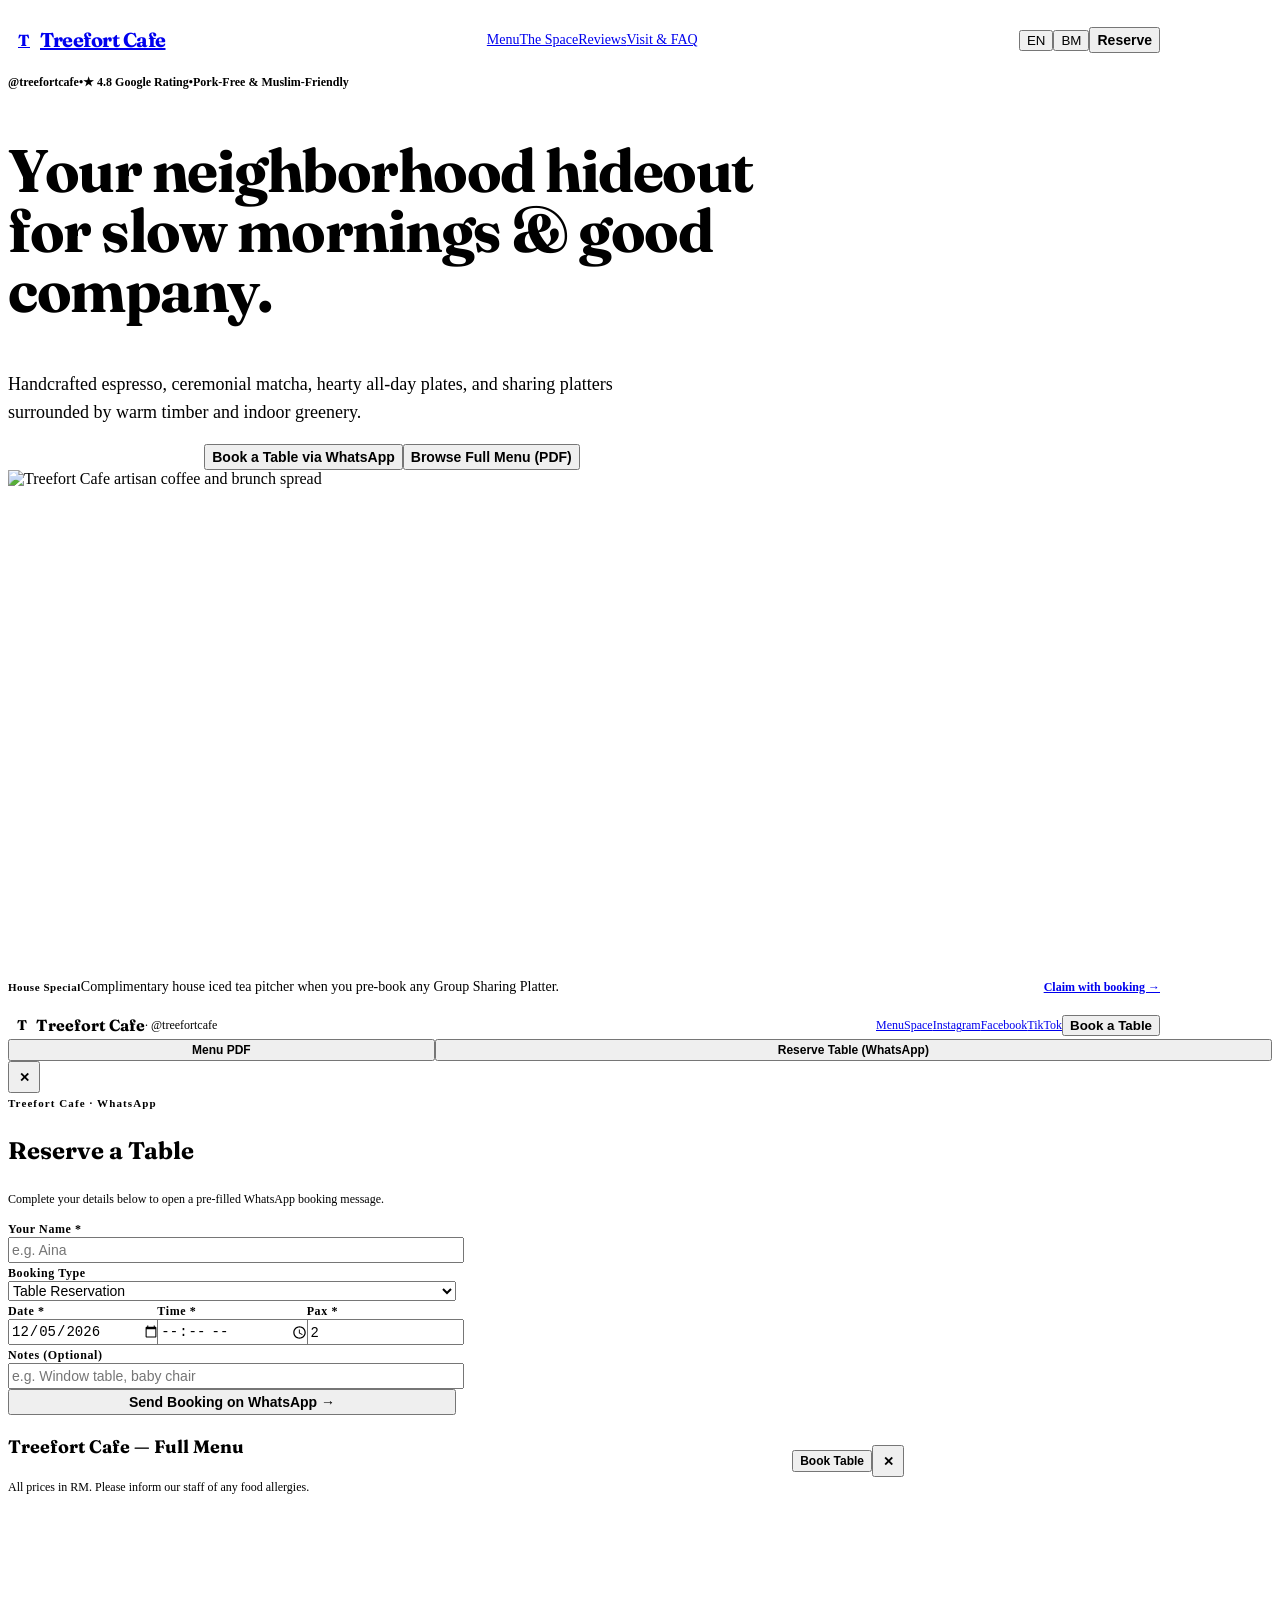
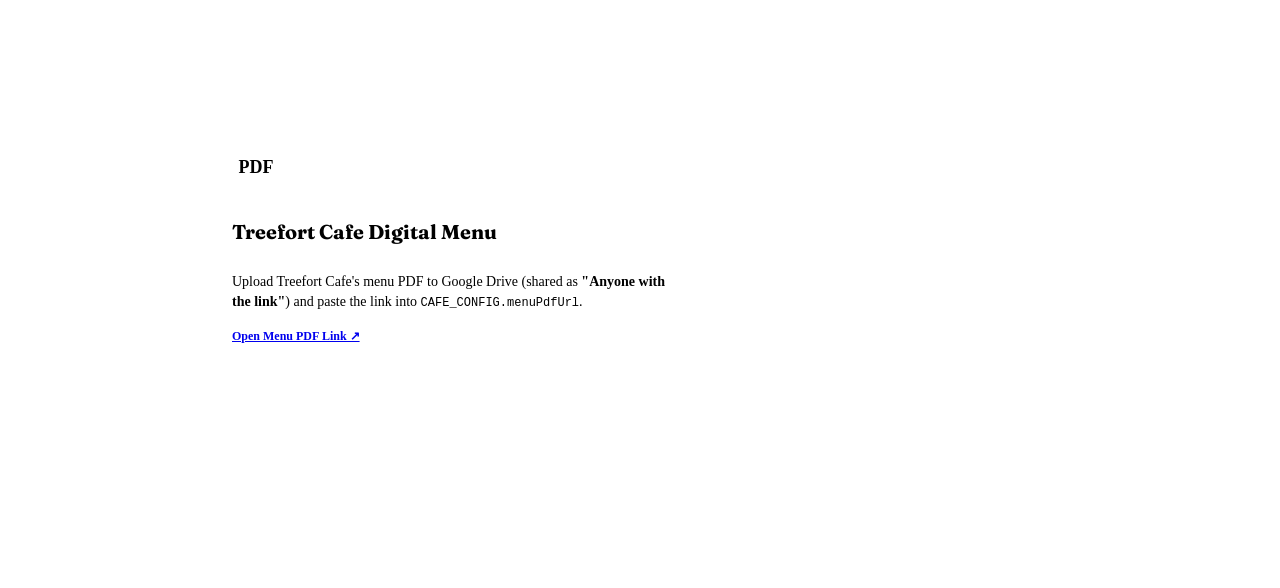
==== index.html @ 9747a7b8 "Publish Treefort Cafe website Co-authored-by: Copilot <223556219+Copilot@users.noreply.github.com>" ====
<!DOCTYPE html>
<html lang="en" class="scroll-smooth">
<head>
  <meta charset="UTF-8" />
  <meta name="viewport" content="width=device-width, initial-scale=1.0" />
  <title>Treefort Cafe | Home</title>
  <link rel="preconnect" href="https://fonts.googleapis.com" />
  <link rel="preconnect" href="https://fonts.gstatic.com" crossorigin />
  <link href="https://fonts.googleapis.com/css2?family=Fraunces:ital,opsz,wght@0,9..144,500;0,9..144,700;1,9..144,500&family=Plus+Jakarta+Sans:wght@400;500;600;700&display=swap" rel="stylesheet" />
  <script src="https://cdn.tailwindcss.com"></script>
  <script src="tailwind.config.js"></script>
  <link rel="stylesheet" href="style.css" />
</head>
<body class="bg-oat text-bark antialiased pb-24 md:pb-0 selection:bg-moss selection:text-oat">
<!-- ==================== 1. FLOATING PILL NAVIGATION ==================== -->
  <div class="sticky top-0 z-40 px-3 sm:px-6 pt-3">
    <header class="size-max-w-6xl mx-auto bg-oat/90 backdrop-blur-md border border-bark/10 rounded-full px-4 sm:px-6 size-h-14 sm-size-h-16 layout-flex layout-items-center layout-justify-between shadow-xs">
      <!-- [EDIT HERE] BRAND LOGO & NAME: Replace the "T" circle with an <img> tag if you have a logo file -->
      <a href="index.html#top" class="layout-flex layout-items-center gap-2.5 group">
        <span class="size-w-8 size-h-8 rounded-full bg-moss text-oat layout-flex layout-items-center layout-justify-center type-serif weight-bold type-base">
          T
        </span>
        <span class="type-serif weight-bold type-lg sm-type-xl type-track-tight text-bark">
          Treefort Cafe
        </span>
      </a>

      <!-- Center Nav Links -->
      <nav class="hidden md-layout-flex layout-items-center gap-8 type-sm weight-medium text-stone-700">
        <a href="menu.html#highlights" class="hover-text-moss ui-transition" data-en="Menu" data-bm="Menu">Menu</a>
        <a href="space.html#sanctuary" class="hover-text-moss ui-transition" data-en="The Space" data-bm="Ruang Kafe">The Space</a>
        <a href="reviews.html#reviews" class="hover-text-moss ui-transition" data-en="Reviews" data-bm="Ulasan">Reviews</a>
        <a href="visit.html#visit" class="hover-text-moss ui-transition" data-en="Visit &amp; FAQ" data-bm="Lokasi &amp; FAQ">Visit &amp; FAQ</a>
      </nav>

      <!-- Right Controls: Language Toggle + Reserve Button -->
      <div class="layout-flex layout-items-center gap-2">
        <div class="layout-flex layout-items-center bg-linen rounded-full p-0.5 type-11 weight-bold border border-bark/10">
          <button type="button" id="btn-en" class="px-2.5 py-1 rounded-full bg-moss text-oat ui-transition">EN</button>
          <button type="button" id="btn-bm" class="px-2.5 py-1 rounded-full text-stone-600 hover-text-bark ui-transition">BM</button>
        </div>

        <button type="button" data-booking-purpose="Table Reservation" class="hidden sm-layout-inline-flex layout-items-center gap-1.5 bg-cedar hover-bg-bark text-oat type-xs sm-type-sm weight-semibold px-4 py-2 rounded-full ui-transition active:scale-95">
          <span data-en="Reserve" data-bm="Tempah">Reserve</span>
        </button>
      </div>
    </header>
  </div>

  <!-- ==================== 2. EDITORIAL CENTERED HERO + WIDE PANORAMA ==================== -->
  <section id="top" class="pt-8 sm:pt-12 pb-12 sm:pb-16">
    <div class="size-max-w-6xl mx-auto px-4 sm:px-6">
      <!-- Top Centered Editorial Header -->
      <div class="size-max-w-3xl mx-auto text-center space-y-5">
        <div class="layout-inline-flex layout-wrap layout-items-center layout-justify-center gap-2 px-4 py-1.5 rounded-full bg-linen border border-bark/10 type-xs weight-semibold text-moss">
          <span>@treefortcafe</span>
          <span class="text-stone-400">•</span>
          <span id="hero-rating-badge">★ 4.8 Google Rating</span>
          <span class="text-stone-400">•</span>
          <span data-en="Pork-Free &amp; Muslim-Friendly" data-bm="Mesra Muslim">Pork-Free &amp; Muslim-Friendly</span>
        </div>

        <h1 class="type-serif type-4xl sm-type-6xl weight-bold text-bark type-track-tight type-leading-hero"
            data-en="Your neighborhood hideout for slow mornings &amp; good company."
            data-bm="Sudut santai pilihan anda untuk kopi pagi &amp; hidangan bersama."
           >
          Your neighborhood hideout for slow mornings &amp; good company.
        </h1>

        <p class="type-base sm-type-lg text-stone-600 size-max-w-2xl mx-auto type-leading-relaxed"
           data-en="Handcrafted espresso, ceremonial matcha, hearty all-day plates, and sharing platters surrounded by warm timber and indoor greenery."
           data-bm="Kopi espresso pilihan, matcha tulen, hidangan sepanjang hari dan set kongsi dalam suasana kayu hangat dan tumbuhan hijau."
          >
          Handcrafted espresso, ceremonial matcha, hearty all-day plates, and sharing platters surrounded by warm timber and indoor greenery.
        </p>

        <!-- Dual CTA Row -->
        <div class="layout-flex layout-column sm-layout-row layout-items-center layout-justify-center gap-3 pt-2">
          <button type="button" data-booking-purpose="Table Reservation" class="size-w-full sm-size-w-auto px-8 py-3.5 rounded-full bg-moss hover-bg-moss-dark text-oat weight-semibold type-sm shadow-sm ui-transition active:scale-95">
            <span data-en="Book a Table via WhatsApp" data-bm="Tempah Meja di WhatsApp">Book a Table via WhatsApp</span>
          </button>
          <button type="button" data-open-pdf class="size-w-full sm-size-w-auto px-8 py-3.5 rounded-full bg-transparent hover-bg-linen text-bark border border-bark/20 weight-semibold type-sm ui-transition">
            <span data-en="Browse Full Menu (PDF)" data-bm="Lihat Menu Penuh (PDF)">Browse Full Menu (PDF)</span>
          </button>
        </div>
      </div>

      <!-- Wide Panoramic Hero Showcase Card -->
      <div class="mt-10 sm:mt-12 relative rounded-[2rem] overflow-hidden border border-bark/10 shadow-lg bg-linen">
        <div class="size-aspect-16-10 sm-size-aspect-21-9 size-w-full overflow-hidden">
          <!-- [EDIT HERE] HERO IMAGE: Replace the src="..." URL below with your main banner photo (e.g., "images/hero.jpg") -->
          <img
            src="https://images.unsplash.com/photo-1509042239860-f550ce710b93?auto=format&fit=crop&w=1800&q=80"
            data-fallback-src="https://placehold.co/1400x600/2D4739/F6F3EC?text=Treefort+Cafe+Signature+Spread"
            alt="Treefort Cafe artisan coffee and brunch spread"
           class="size-w-full size-h-full object-cover"
          />
        </div>

        <!-- [EDIT HERE] PROMO BANNER TEXT: Update or remove this promo strip -->
        <div class="bg-moss text-oat px-5 py-4 sm:px-8 layout-flex layout-column sm-layout-row layout-items-start sm-layout-items-center layout-justify-between gap-3">
          <div class="layout-flex layout-items-center gap-3">
            <span class="px-2.5 py-0.5 rounded-full bg-cedar type-11 weight-bold uppercase type-track-wide text-oat" data-en="House Special" data-bm="Istimewa">House Special</span>
            <p class="type-xs sm-type-sm weight-medium" data-en="Complimentary house iced tea pitcher when you pre-book any Group Sharing Platter." data-bm="Percuma 1 jug teh ais istimewa dengan tempahan awal Set Kongsi Berkumpulan.">
              Complimentary house iced tea pitcher when you pre-book any Group Sharing Platter.
            </p>
          </div>
          <a href="reviews.html#book-inline" class="type-xs weight-bold underline underline-offset-4 hover-text-linen layout-shrink-0" data-en="Claim with booking →" data-bm="Tempah sekarang →">
            Claim with booking →
          </a>
        </div>
      </div>
    </div>
  </section>

  <!-- ==================== 7. FOOTER ==================== -->
  <footer class="bg-moss text-oat py-10">
    <div class="size-max-w-6xl mx-auto px-4 sm:px-6 layout-flex layout-column sm-layout-row layout-items-center layout-justify-between gap-4 type-sm">
      <div class="layout-flex layout-items-center gap-2.5">
        <span class="size-w-7 size-h-7 rounded-full bg-oat text-moss layout-flex layout-items-center layout-justify-center type-serif weight-bold type-sm">T</span>
        <span class="type-serif weight-bold type-base">Treefort Cafe</span>
        <span class="text-stone-300 type-xs">· @treefortcafe</span>
      </div>
      <div class="layout-flex layout-wrap layout-items-center gap-5 type-xs text-stone-200">
        <a href="menu.html#highlights" class="hover-text-white">Menu</a>
        <a href="space.html#sanctuary" class="hover-text-white">Space</a>
        <a href="https://www.instagram.com/treefortcafe/" target="_blank" rel="noopener" class="hover-text-white">Instagram</a>
        <!-- Replace # with the cafe's Facebook page URL. -->
        <a href="#" class="hover-text-white">Facebook</a>
        <!-- Replace # with the cafe's TikTok profile URL. -->
        <a href="#" class="hover-text-white">TikTok</a>
        <button type="button" data-booking-purpose="Table Reservation" class="text-oat weight-bold underline underline-offset-4">Book a Table</button>
      </div>
    </div>
  </footer>

  <!-- ==================== 8. STICKY MOBILE BAR ==================== -->
  <div class="fixed bottom-0 inset-x-0 z-40 md:hidden bg-oat/95 backdrop-blur-md border-t border-bark/10 p-3 layout-flex layout-items-center gap-2.5 shadow-lg">
    <button type="button" data-open-pdf class="layout-flex-1 py-3 px-4 rounded-full bg-linen border border-bark/15 text-bark weight-bold type-xs text-center" data-en="Menu PDF" data-bm="Menu PDF">
      Menu PDF
    </button>
    <button type="button" data-booking-purpose="Table Reservation" class="layout-flex-2 py-3 px-4 rounded-full bg-moss text-oat weight-bold type-xs text-center shadow-sm" data-en="Reserve Table (WhatsApp)" data-bm="Tempah Meja (WhatsApp)">
      Reserve Table (WhatsApp)
    </button>
  </div>

  <!-- ==================== 9. POPUP BOOKING MODAL ==================== -->
  <div id="bookingModal" class="fixed inset-0 z-50 hidden layout-items-center layout-justify-center bg-black/60 backdrop-blur-xs p-4">
    <div class="bg-oat text-bark size-w-full size-max-w-md rounded-3xl p-6 sm:p-7 shadow-2xl border border-bark/10 relative">
      <button type="button" data-close-booking aria-label="Close modal" class="absolute top-5 right-5 size-w-8 size-h-8 rounded-full bg-linen hover-bg-stone-300 layout-flex layout-items-center layout-justify-center text-bark weight-bold">
        ✕
      </button>

      <span class="type-11 weight-bold uppercase type-track-widest text-cedar">Treefort Cafe · WhatsApp</span>
      <h3 class="type-serif type-2xl weight-bold text-bark mt-0.5">Reserve a Table</h3>
      <p class="type-xs text-stone-600 mt-1">Complete your details below to open a pre-filled WhatsApp booking message.</p>

      <form data-booking-form="modal" class="space-y-3.5 mt-5">
        <div>
          <label class="block type-xs weight-bold uppercase type-track-wide text-stone-600 mb-1">Your Name *</label>
          <input type="text" id="modal-name" required placeholder="e.g. Aina" class="size-w-full px-3.5 py-2.5 rounded-xl bg-white border border-stone-300 type-sm focus:outline-none focus:border-moss" />
        </div>

        <div>
          <label class="block type-xs weight-bold uppercase type-track-wide text-stone-600 mb-1">Booking Type</label>
          <select id="modal-purpose" class="size-w-full px-3.5 py-2.5 rounded-xl bg-white border border-stone-300 type-sm focus:outline-none focus:border-moss">
            <option value="Table Reservation">Table Reservation</option>
            <option value="Table Reservation (Harvest Platter)">Table Reservation (Harvest Platter)</option>
            <option value="Table Reservation (Nusantara Feast)">Table Reservation (Nusantara Feast)</option>
            <option value="Weekend Brunch">Weekend Brunch</option>
            <option value="Birthday / Celebration">Birthday / Celebration</option>
            <option value="Group / Private Event">Group / Private Event</option>
          </select>
        </div>

        <div class="layout-grid grid-columns-3 gap-2.5">
          <div>
            <label class="block type-xs weight-bold uppercase type-track-wide text-stone-600 mb-1">Date *</label>
            <input type="date" id="modal-date" required class="size-w-full px-3 py-2.5 rounded-xl bg-white border border-stone-300 type-xs sm-type-sm focus:outline-none focus:border-moss" />
          </div>
          <div>
            <label class="block type-xs weight-bold uppercase type-track-wide text-stone-600 mb-1">Time *</label>
            <input type="time" id="modal-time" required class="size-w-full px-3 py-2.5 rounded-xl bg-white border border-stone-300 type-xs sm-type-sm focus:outline-none focus:border-moss" />
          </div>
          <div>
            <label class="block type-xs weight-bold uppercase type-track-wide text-stone-600 mb-1">Pax *</label>
            <input type="number" id="modal-pax" min="1" max="40" value="2" required class="size-w-full px-3 py-2.5 rounded-xl bg-white border border-stone-300 type-xs sm-type-sm focus:outline-none focus:border-moss" />
          </div>
        </div>

        <div>
          <label class="block type-xs weight-bold uppercase type-track-wide text-stone-600 mb-1">Notes (Optional)</label>
          <input type="text" id="modal-notes" placeholder="e.g. Window table, baby chair" class="size-w-full px-3.5 py-2.5 rounded-xl bg-white border border-stone-300 type-sm focus:outline-none focus:border-moss" />
        </div>

        <button type="submit" class="size-w-full py-3.5 px-5 rounded-full bg-moss hover-bg-moss-dark text-oat weight-semibold type-sm shadow-md ui-transition mt-2">
          Send Booking on WhatsApp →
        </button>
      </form>
    </div>
  </div>

  <!-- ==================== 10. FULL MENU PDF MODAL ==================== -->
  <div id="pdfModal" class="fixed inset-0 z-50 hidden layout-items-center layout-justify-center bg-black/70 backdrop-blur-xs p-3 sm:p-6">
    <div class="bg-oat size-w-full size-max-w-4xl size-h-modal rounded-3xl overflow-hidden shadow-2xl layout-flex layout-column border border-bark/10">
      <div class="px-5 py-4 bg-white border-b border-stone-200 layout-flex layout-items-center layout-justify-between">
        <div>
          <h3 class="type-serif weight-bold type-lg text-bark">Treefort Cafe — Full Menu</h3>
          <p class="type-xs text-stone-500">All prices in RM. Please inform our staff of any food allergies.</p>
        </div>
        <div class="layout-flex layout-items-center gap-2">
          <button type="button" data-book-pdf class="px-4 py-2 rounded-full bg-moss text-oat type-xs weight-semibold">
            Book Table
          </button>
          <button type="button" data-close-pdf class="size-w-8 size-h-8 rounded-full bg-linen hover-bg-stone-200 layout-flex layout-items-center layout-justify-center text-bark weight-bold">
            ✕
          </button>
        </div>
      </div>

      <div class="layout-flex-1 bg-linen/50 layout-flex layout-column layout-items-center layout-justify-center p-6 text-center">
        <!--
          [EDIT HERE] EMBED YOUR FULL PDF MENU:
          Option A (Google Drive): Upload your menu PDF to Google Drive -> Share -> "Anyone with the link" -> copy link -> change "/view" at the end to "/preview".
          Option B (Local PDF file): Put "menu.pdf" in the same folder as this HTML file, delete the placeholder <div> below, and uncomment this iframe:
          <iframe src="menu.pdf" class="size-w-full size-h-full border-0" title="Treefort Cafe Menu PDF"></iframe>
        -->
        <div class="size-max-w-md space-y-3">
          <div class="size-w-12 size-h-12 rounded-2xl bg-moss/10 text-moss layout-flex layout-items-center layout-justify-center mx-auto weight-bold type-lg">PDF</div>
          <h4 class="type-serif type-xl weight-bold text-bark">Treefort Cafe Digital Menu</h4>
          <p class="type-sm text-stone-600">
            Upload Treefort Cafe's menu PDF to Google Drive (shared as <strong>"Anyone with the link"</strong>) and paste the link into <code class="bg-stone-200 px-1.5 py-0.5 rounded type-xs">CAFE_CONFIG.menuPdfUrl</code>.
          </p>
          <a id="pdfExternalLink" href="#" target="_blank" rel="noopener" class="inline-block mt-2 px-5 py-2.5 rounded-full bg-moss text-oat type-xs weight-semibold">
            Open Menu PDF Link ↗
          </a>
        </div>
      </div>
    </div>
  </div>

    <script src="script.js"></script>
</body>
</html>
---- style.css ----
.no-scrollbar::-webkit-scrollbar { display: none; }
.no-scrollbar { -ms-overflow-style: none; scrollbar-width: none; }
details > summary { list-style: none; }
details > summary::-webkit-details-marker { display: none; }

.ui-transition {
  transition-property: color, background-color, border-color, opacity, box-shadow, transform;
  transition-duration: 150ms;
  transition-timing-function: cubic-bezier(0.4, 0, 0.2, 1);
}

.ui-transform-transition {
  transition-property: transform;
  transition-duration: 150ms;
  transition-timing-function: cubic-bezier(0.4, 0, 0.2, 1);
}

.slow-transition {
  transition-duration: 700ms;
}

.type-serif { font-family: Fraunces, serif; }
.weight-medium { font-weight: 500; }
.weight-semibold { font-weight: 600; }
.weight-bold { font-weight: 700; }

.type-xs { font-size: 0.75rem; line-height: 1rem; }
.type-sm { font-size: 0.875rem; line-height: 1.25rem; }
.type-base { font-size: 1rem; line-height: 1.5rem; }
.type-lg { font-size: 1.125rem; line-height: 1.75rem; }
.type-xl { font-size: 1.25rem; line-height: 1.75rem; }
.type-2xl { font-size: 1.5rem; line-height: 2rem; }
.type-3xl { font-size: 1.875rem; line-height: 2.25rem; }
.type-4xl { font-size: 2.25rem; line-height: 2.5rem; }
.type-6xl { font-size: 3.75rem; line-height: 1; }
.type-11 { font-size: 11px; }

.type-leading-tight { line-height: 1.25; }
.type-leading-relaxed { line-height: 1.625; }
.type-leading-none { line-height: 1; }
.type-leading-hero { line-height: 1.08; }
.type-track-tight { letter-spacing: -0.025em; }
.type-track-wide { letter-spacing: 0.05em; }
.type-track-widest { letter-spacing: 0.1em; }

.size-w-full { width: 100%; }
.size-w-2 { width: 0.5rem; }
.size-w-7 { width: 1.75rem; }
.size-w-8 { width: 2rem; }
.size-w-12 { width: 3rem; }
.size-h-full { height: 100%; }
.size-h-2 { height: 0.5rem; }
.size-h-7 { height: 1.75rem; }
.size-h-8 { height: 2rem; }
.size-h-12 { height: 3rem; }
.size-h-14 { height: 3.5rem; }
.size-h-40 { height: 10rem; }
.size-max-w-md { max-width: 28rem; }
.size-max-w-2xl { max-width: 42rem; }
.size-max-w-3xl { max-width: 48rem; }
.size-max-w-4xl { max-width: 56rem; }
.size-max-w-6xl { max-width: 72rem; }
.size-h-modal { height: 85vh; }
.size-h-36 { height: 9rem; }
.size-aspect-16-10 { aspect-ratio: 16 / 10; }
.size-aspect-4-3 { aspect-ratio: 4 / 3; }

.layout-flex { display: flex; }
.layout-inline-flex { display: inline-flex; }
.layout-flex-1 { flex: 1 1 0%; }
.layout-flex-2 { flex: 2; }
.layout-column { flex-direction: column; }
.layout-wrap { flex-wrap: wrap; }
.layout-grid { display: grid; }
.grid-columns-1 { grid-template-columns: repeat(1, minmax(0, 1fr)); }
.grid-columns-3 { grid-template-columns: repeat(3, minmax(0, 1fr)); }
.grid-col-span-3 { grid-column: span 3 / span 3; }
.grid-col-span-4 { grid-column: span 4 / span 4; }
.grid-col-span-5 { grid-column: span 5 / span 5; }
.layout-items-center { align-items: center; }
.layout-items-start { align-items: flex-start; }
.layout-items-end { align-items: flex-end; }
.layout-justify-between { justify-content: space-between; }
.layout-justify-center { justify-content: center; }
.layout-self-start { align-self: flex-start; }
.layout-shrink-0 { flex-shrink: 0; }

.hover-bg-bark:hover { background-color: #26231E; }
.hover-bg-linen:hover { background-color: #E9E0D0; }
.hover-bg-moss-dark:hover { background-color: #222719; }
.hover-bg-stone-200:hover { background-color: #E7E5E4; }
.hover-bg-stone-300:hover { background-color: #D6D3D1; }
.hover-text-bark:hover { color: #26231E; }
.hover-text-cedar:hover { color: #8A7049; }
.hover-text-linen:hover { color: #E9E0D0; }
.hover-text-moss:hover { color: #323725; }
.hover-text-white:hover { color: #fff; }
.hover-scale-105:hover { transform: scale(1.05); }

@media (min-width: 640px) {
  .sm-layout-row { flex-direction: row; }
  .sm-layout-inline-flex { display: inline-flex; }
  .hidden.sm-layout-inline-flex { display: inline-flex; }
  .sm-layout-items-center { align-items: center; }
  .sm-layout-items-end { align-items: flex-end; }
  .sm-grid-columns-2 { grid-template-columns: repeat(2, minmax(0, 1fr)); }
  .sm-grid-columns-3 { grid-template-columns: repeat(3, minmax(0, 1fr)); }
  .sm-type-sm { font-size: 0.875rem; line-height: 1.25rem; }
  .sm-type-base { font-size: 1rem; line-height: 1.5rem; }
  .sm-type-lg { font-size: 1.125rem; line-height: 1.75rem; }
  .sm-type-xl { font-size: 1.25rem; line-height: 1.75rem; }
  .sm-type-2xl { font-size: 1.5rem; line-height: 2rem; }
  .sm-type-4xl { font-size: 2.25rem; line-height: 2.5rem; }
  .sm-type-6xl { font-size: 3.75rem; line-height: 1; }
  .sm-size-w-36 { width: 9rem; }
  .sm-size-w-auto { width: auto; }
  .sm-size-h-16 { height: 4rem; }
  .sm-size-h-36 { height: 9rem; }
  .sm-size-aspect-21-9 { aspect-ratio: 21 / 9; }
}

@media (min-width: 768px) {
  .md-layout-flex { display: flex; }
  .hidden.md-layout-flex { display: flex; }
  .md-layout-row { flex-direction: row; }
  .md-layout-items-end { align-items: flex-end; }
  .md-grid-columns-2 { grid-template-columns: repeat(2, minmax(0, 1fr)); }
  .md-grid-columns-12 { grid-template-columns: repeat(12, minmax(0, 1fr)); }
  .md-grid-col-span-3 { grid-column: span 3 / span 3; }
  .md-grid-col-span-4 { grid-column: span 4 / span 4; }
  .md-grid-col-span-5 { grid-column: span 5 / span 5; }
  .md-size-h-380 { height: 380px; }
  .md-size-aspect-auto { aspect-ratio: auto; }
}

@media (min-width: 1024px) {
  .lg-grid-columns-4 { grid-template-columns: repeat(4, minmax(0, 1fr)); }
  .lg-grid-columns-12 { grid-template-columns: repeat(12, minmax(0, 1fr)); }
  .lg-grid-col-span-5 { grid-column: span 5 / span 5; }
  .lg-grid-col-span-7 { grid-column: span 7 / span 7; }
}
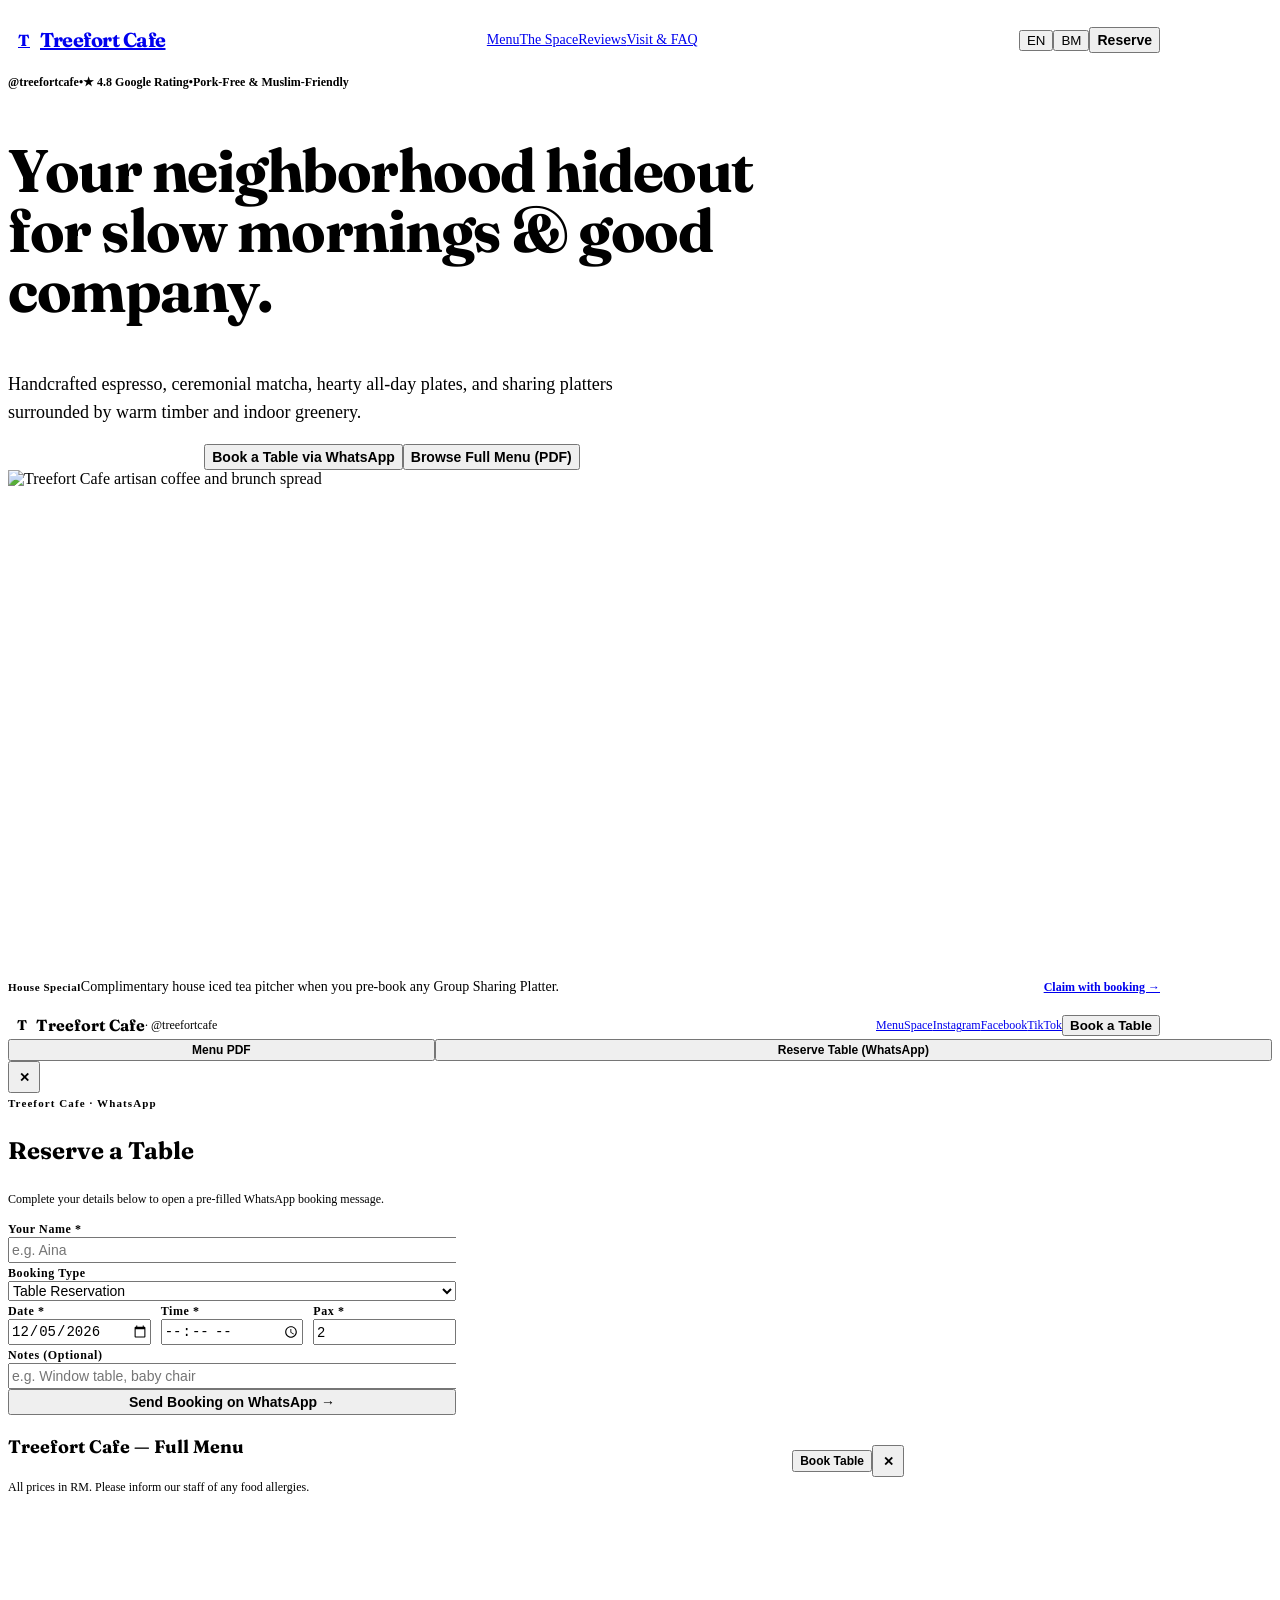
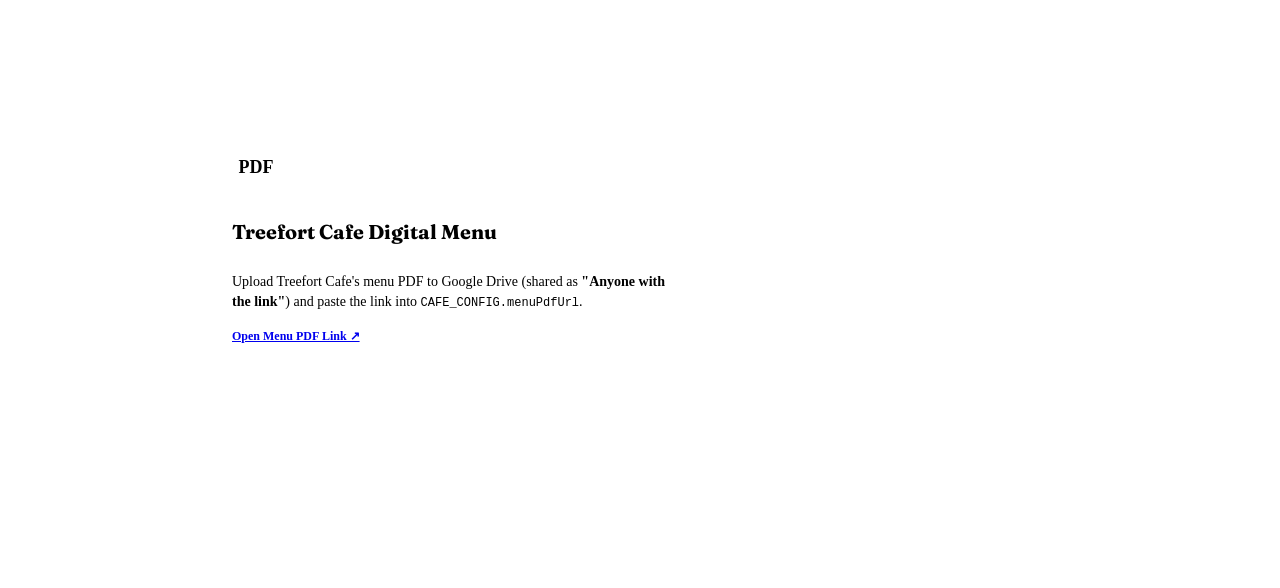
==== commit 6c36430d: "booking whatsapp size fix" ====
--- a/index.html
+++ b/index.html
@@ -40,11 +40,18 @@
           <button type="button" id="btn-bm" class="px-2.5 py-1 rounded-full text-stone-600 hover-text-bark ui-transition">BM</button>
         </div>
 
+        <button type="button" data-toggle-mobile-nav aria-controls="mobileNav" aria-expanded="false" aria-label="Open page navigation" class="mobile-nav-toggle md:hidden"><span aria-hidden="true">☰</span></button>
         <button type="button" data-booking-purpose="Table Reservation" class="hidden sm-layout-inline-flex layout-items-center gap-1.5 bg-cedar hover-bg-bark text-oat type-xs sm-type-sm weight-semibold px-4 py-2 rounded-full ui-transition active:scale-95">
           <span data-en="Reserve" data-bm="Tempah">Reserve</span>
         </button>
       </div>
     </header>
+<nav id="mobileNav" class="mobile-nav" aria-label="Mobile page navigation" aria-hidden="true">
+      <a href="menu.html#highlights" data-en="Menu" data-bm="Menu">Menu</a>
+      <a href="space.html#sanctuary" data-en="The Space" data-bm="Ruang Kafe">The Space</a>
+      <a href="reviews.html#reviews" data-en="Reviews" data-bm="Ulasan">Reviews</a>
+      <a href="visit.html#visit" data-en="Visit &amp; FAQ" data-bm="Lokasi &amp; FAQ">Visit &amp; FAQ</a>
+    </nav>
   </div>
 
   <!-- ==================== 2. EDITORIAL CENTERED HERO + WIDE PANORAMA ==================== -->
@@ -146,7 +153,7 @@
 
   <!-- ==================== 9. POPUP BOOKING MODAL ==================== -->
   <div id="bookingModal" class="fixed inset-0 z-50 hidden layout-items-center layout-justify-center bg-black/60 backdrop-blur-xs p-4">
-    <div class="bg-oat text-bark size-w-full size-max-w-md rounded-3xl p-6 sm:p-7 shadow-2xl border border-bark/10 relative">
+    <div class="booking-modal-dialog bg-oat text-bark size-w-full size-max-w-md rounded-3xl p-6 sm:p-7 shadow-2xl border border-bark/10 relative">
       <button type="button" data-close-booking aria-label="Close modal" class="absolute top-5 right-5 size-w-8 size-h-8 rounded-full bg-linen hover-bg-stone-300 layout-flex layout-items-center layout-justify-center text-bark weight-bold">
         ✕
       </button>
@@ -173,7 +180,7 @@
           </select>
         </div>
 
-        <div class="layout-grid grid-columns-3 gap-2.5">
+        <div class="booking-date-fields">
           <div>
             <label class="block type-xs weight-bold uppercase type-track-wide text-stone-600 mb-1">Date *</label>
             <input type="date" id="modal-date" required class="size-w-full px-3 py-2.5 rounded-xl bg-white border border-stone-300 type-xs sm-type-sm focus:outline-none focus:border-moss" />
--- a/style.css
+++ b/style.css
@@ -2,6 +2,68 @@
 .no-scrollbar { -ms-overflow-style: none; scrollbar-width: none; }
 details > summary { list-style: none; }
 details > summary::-webkit-details-marker { display: none; }
+
+body {
+  display: flex;
+  flex-direction: column;
+  min-height: 100vh;
+}
+
+body > footer {
+  margin-top: auto;
+}
+
+.mobile-nav-toggle {
+  display: inline-flex;
+  align-items: center;
+  justify-content: center;
+  width: 2.25rem;
+  height: 2.25rem;
+  flex: 0 0 auto;
+  border: 1px solid rgba(38, 35, 30, 0.1);
+  border-radius: 9999px;
+  background-color: #E9E0D0;
+  color: #26231E;
+  font-size: 1.25rem;
+  line-height: 1;
+  cursor: pointer;
+}
+
+.mobile-nav {
+  display: none;
+  grid-template-columns: repeat(2, minmax(0, 1fr));
+  gap: 0.5rem;
+  max-width: 72rem;
+  margin: 0.5rem auto 0;
+  padding: 0.75rem;
+  border: 1px solid rgba(38, 35, 30, 0.1);
+  border-radius: 1rem;
+  background-color: rgba(244, 239, 229, 0.97);
+  box-shadow: 0 8px 24px rgba(38, 35, 30, 0.12);
+  backdrop-filter: blur(12px);
+}
+
+.mobile-nav.is-open {
+  display: grid;
+}
+
+.mobile-nav a {
+  display: flex;
+  align-items: center;
+  min-height: 2.75rem;
+  padding: 0.625rem 0.75rem;
+  border-radius: 0.75rem;
+  color: #26231E;
+  font-size: 0.875rem;
+  font-weight: 600;
+  text-decoration: none;
+}
+
+.mobile-nav a:hover,
+.mobile-nav a:focus-visible {
+  background-color: #E9E0D0;
+  color: #323725;
+}
 
 .ui-transition {
   transition-property: color, background-color, border-color, opacity, box-shadow, transform;
@@ -85,6 +147,29 @@
 .layout-self-start { align-self: flex-start; }
 .layout-shrink-0 { flex-shrink: 0; }
 
+.booking-modal-dialog {
+  max-height: calc(100vh - 2rem);
+  overflow-y: auto;
+  overscroll-behavior: contain;
+  -webkit-overflow-scrolling: touch;
+}
+
+.booking-date-fields {
+  display: grid;
+  grid-template-columns: repeat(3, minmax(0, 1fr));
+  gap: 0.625rem;
+}
+
+.booking-date-fields > div {
+  min-width: 0;
+}
+
+.booking-date-fields input {
+  box-sizing: border-box;
+  width: 100%;
+  min-width: 0;
+}
+
 .hover-bg-bark:hover { background-color: #26231E; }
 .hover-bg-linen:hover { background-color: #E9E0D0; }
 .hover-bg-moss-dark:hover { background-color: #222719; }
@@ -119,7 +204,24 @@
   .sm-size-aspect-21-9 { aspect-ratio: 21 / 9; }
 }
 
+@media (max-width: 480px) {
+  .booking-date-fields {
+    grid-template-columns: minmax(0, 1fr);
+  }
+}
+
+@supports (height: 100dvh) {
+  .booking-modal-dialog {
+    max-height: calc(100dvh - 2rem);
+  }
+}
+
 @media (min-width: 768px) {
+  .mobile-nav-toggle,
+  .mobile-nav {
+    display: none !important;
+  }
+
   .md-layout-flex { display: flex; }
   .hidden.md-layout-flex { display: flex; }
   .md-layout-row { flex-direction: row; }
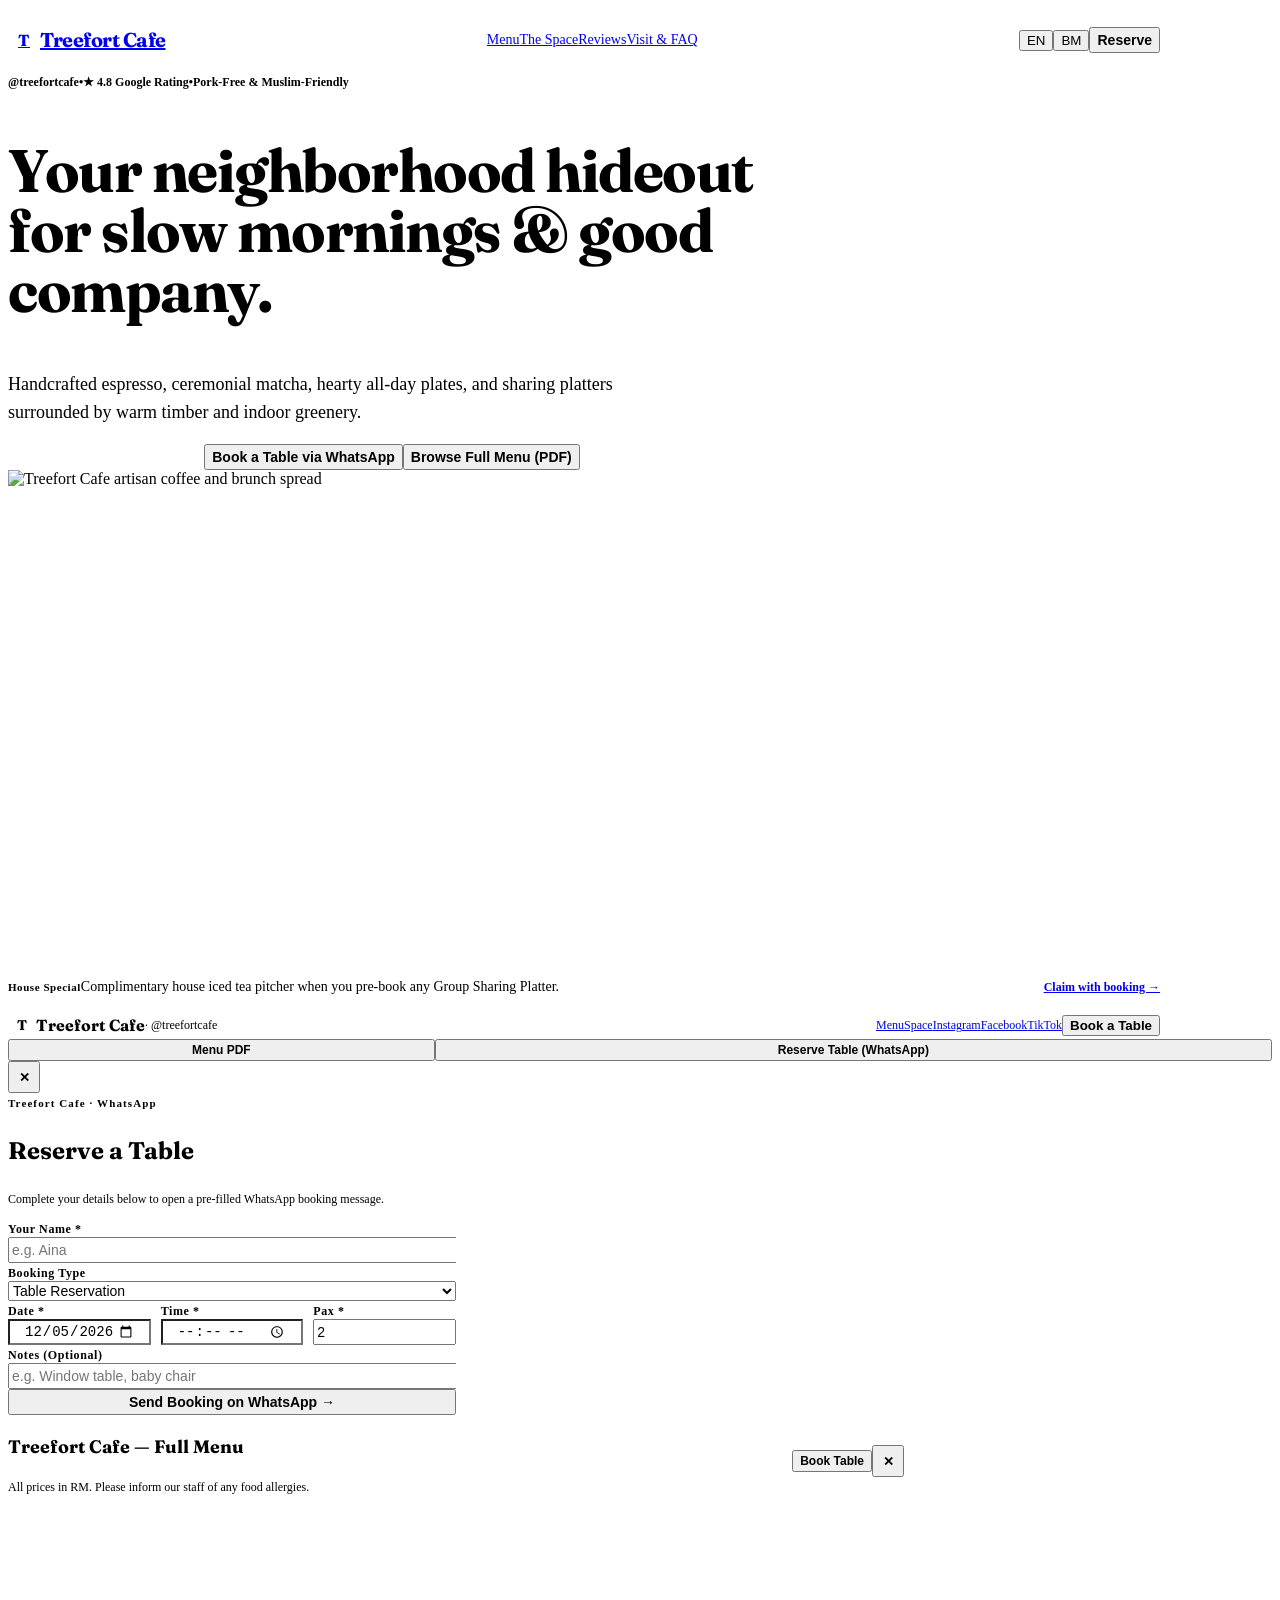
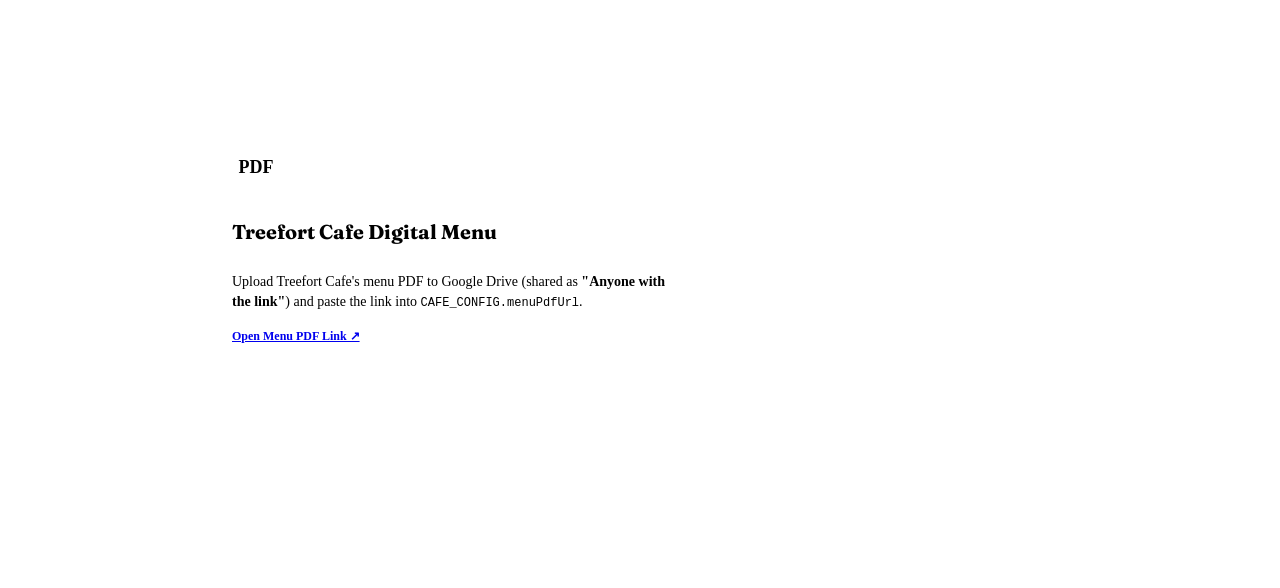
==== commit 4f25c825: "put url" ====
--- a/index.html
+++ b/index.html
@@ -132,10 +132,8 @@
         <a href="menu.html#highlights" class="hover-text-white">Menu</a>
         <a href="space.html#sanctuary" class="hover-text-white">Space</a>
         <a href="https://www.instagram.com/treefortcafe/" target="_blank" rel="noopener" class="hover-text-white">Instagram</a>
-        <!-- Replace # with the cafe's Facebook page URL. -->
-        <a href="#" class="hover-text-white">Facebook</a>
-        <!-- Replace # with the cafe's TikTok profile URL. -->
-        <a href="#" class="hover-text-white">TikTok</a>
+        <a href="https://www.facebook.com/treefortcafe/?locale=ms_MY" target="_blank" rel="noopener" class="hover-text-white">Facebook</a>
+        <a href="https://www.tiktok.com/@treefortcafe" target="_blank" rel="noopener" class="hover-text-white">TikTok</a>
         <button type="button" data-booking-purpose="Table Reservation" class="text-oat weight-bold underline underline-offset-4">Book a Table</button>
       </div>
     </div>
--- a/style.css
+++ b/style.css
@@ -170,6 +170,18 @@
   min-width: 0;
 }
 
+.booking-date-fields input[type="date"],
+.booking-date-fields input[type="time"] {
+  max-width: 100%;
+  min-width: 0;
+  padding-inline: 0.875rem;
+  font-size: 0.875rem;
+  line-height: 1.25rem;
+  text-align: left;
+  -webkit-appearance: none;
+  appearance: none;
+}
+
 .hover-bg-bark:hover { background-color: #26231E; }
 .hover-bg-linen:hover { background-color: #E9E0D0; }
 .hover-bg-moss-dark:hover { background-color: #222719; }
